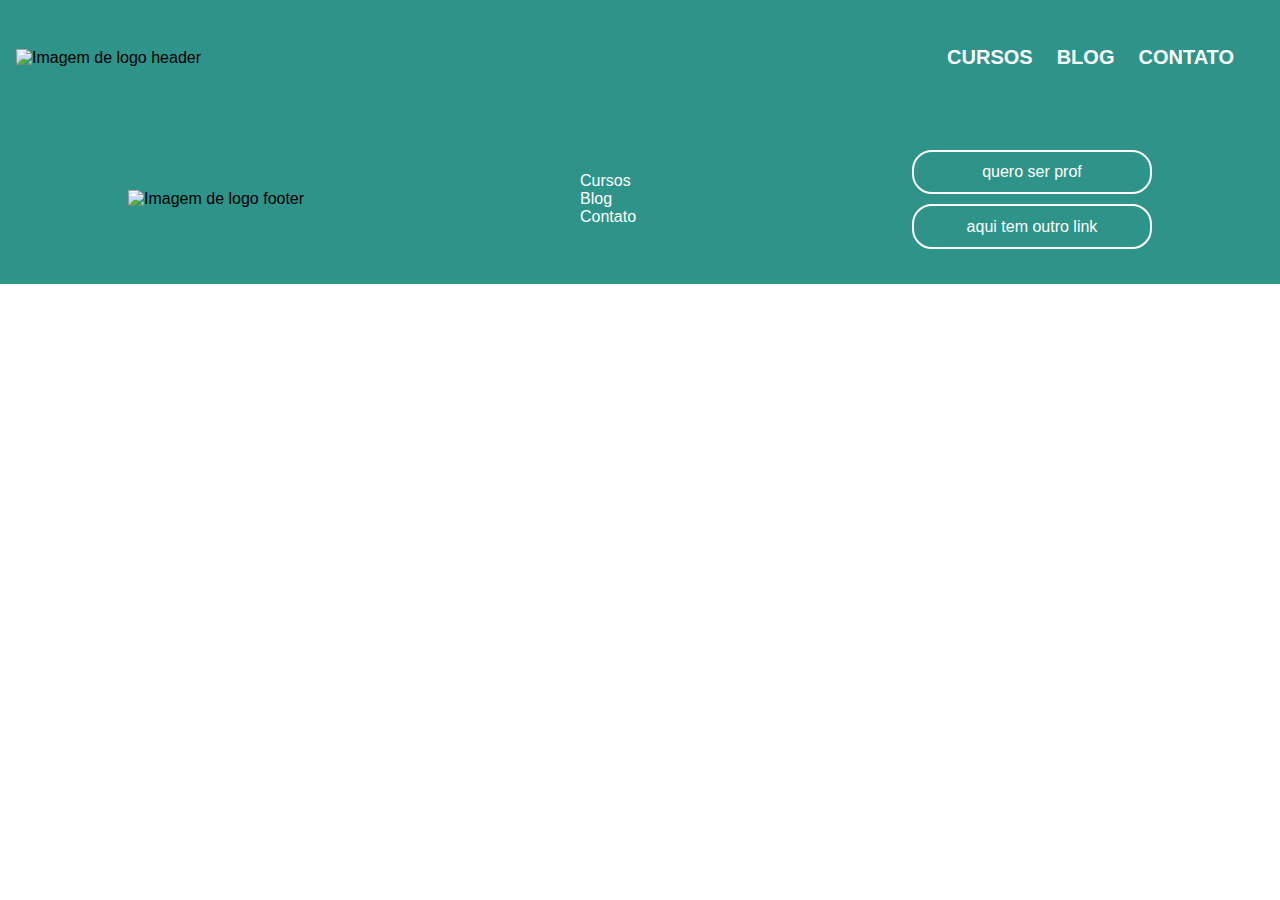
==== blog/blog.html @ bdffdddc "atualização" ====
<!DOCTYPE html>
<html lang="en">
<head>
    <meta charset="UTF-8">
    <meta http-equiv="X-UA-Compatible" content="IE=edge">
    <meta name="viewport" content="width=device-width, initial-scale=1.0">
    <link rel="stylesheet" href="../css/headerFooter.css">
    <link rel="stylesheet" href="">
    <title>Blog</title>
</head>
<header>
    <img src="./dindin-imagens/logo-header.png" alt="Imagem de logo header"></a>
    <nav class="navheader">
        <ul>
            <!-- FALTA LINKAR AS PÁGINAS -->
            <li>
                <a href>Cursos</a>
            </li>
            <li>
                <a href>Blog</a>
            </li>
            <li>
                <a href>Contato</a>
            </li>
        </ul>
    </nav>
</header>
<body>

    <footer>
        <img src="./dindin-imagens/logo-footer.png" alt="Imagem de logo footer">
        <nav class="navfooter">
            <ul>
                <li>
                    <a href="#">Cursos</a>
                </li>
                <li>
                    <a href="#">Blog</a>
                </li>
                <li>
                    <a href="#">Contato</a>
                </li>
            </ul>
        </nav>
        <section class="btnfooter">
            <p>quero ser prof</p>
            <p>aqui tem outro link</p>
        </section>
    </footer>
    </body>
    </html>
---- css/headerFooter.css ----
* {
    margin: 0;
    padding: 0;
    box-sizing: border-box;
    font-family: "Ubuntu", sans-serif;
}

/* header */

header {
    padding: 1em;
    display: flex;
    justify-content: space-between;
    align-items: center;
    background-color: #2E948A;
    width: 100%;
}

header a img {
    display: flex;
    margin-left: auto;
    margin-right: auto;
}

.navheader ul {
    display: flex;  
    justify-content: end;
}

.navheader ul li {
    display: inline;
    padding: 12px;
    list-style: none;
}

.navheader ul li a {
    font-weight: 700;
    font-size: 20px;
    line-height: 23px;
    text-transform: uppercase;
    color: #FDFDFD;
    text-decoration: none;
    
}

/* footer */
  
footer {
      padding: 35px 10%;
      display: flex;
      justify-content: space-between;
      align-items: center;
      background-color: #2E948A;
      width: 100%;
}

nav {
    padding: 2vh;
}

.navfooter ul li {
    list-style: none;
}

.navfooter ul li a {
      text-decoration: none;
      color: #FFF;
}

.btnfooter p  {
      background: #2E948A;
      border: 2px solid #FFFFFF;
      color: #FFFFFF;
      width: 15rem;
      font-weight: 500;
      padding: 0.7rem;
      border-radius: 20px;
      text-align: center;
}

.btnfooter p:hover {
      cursor: pointer;
}

.btnfooter :nth-child(1) {
    margin-bottom: 10px;
}

.btnfooter {
    flex-direction: column;
}
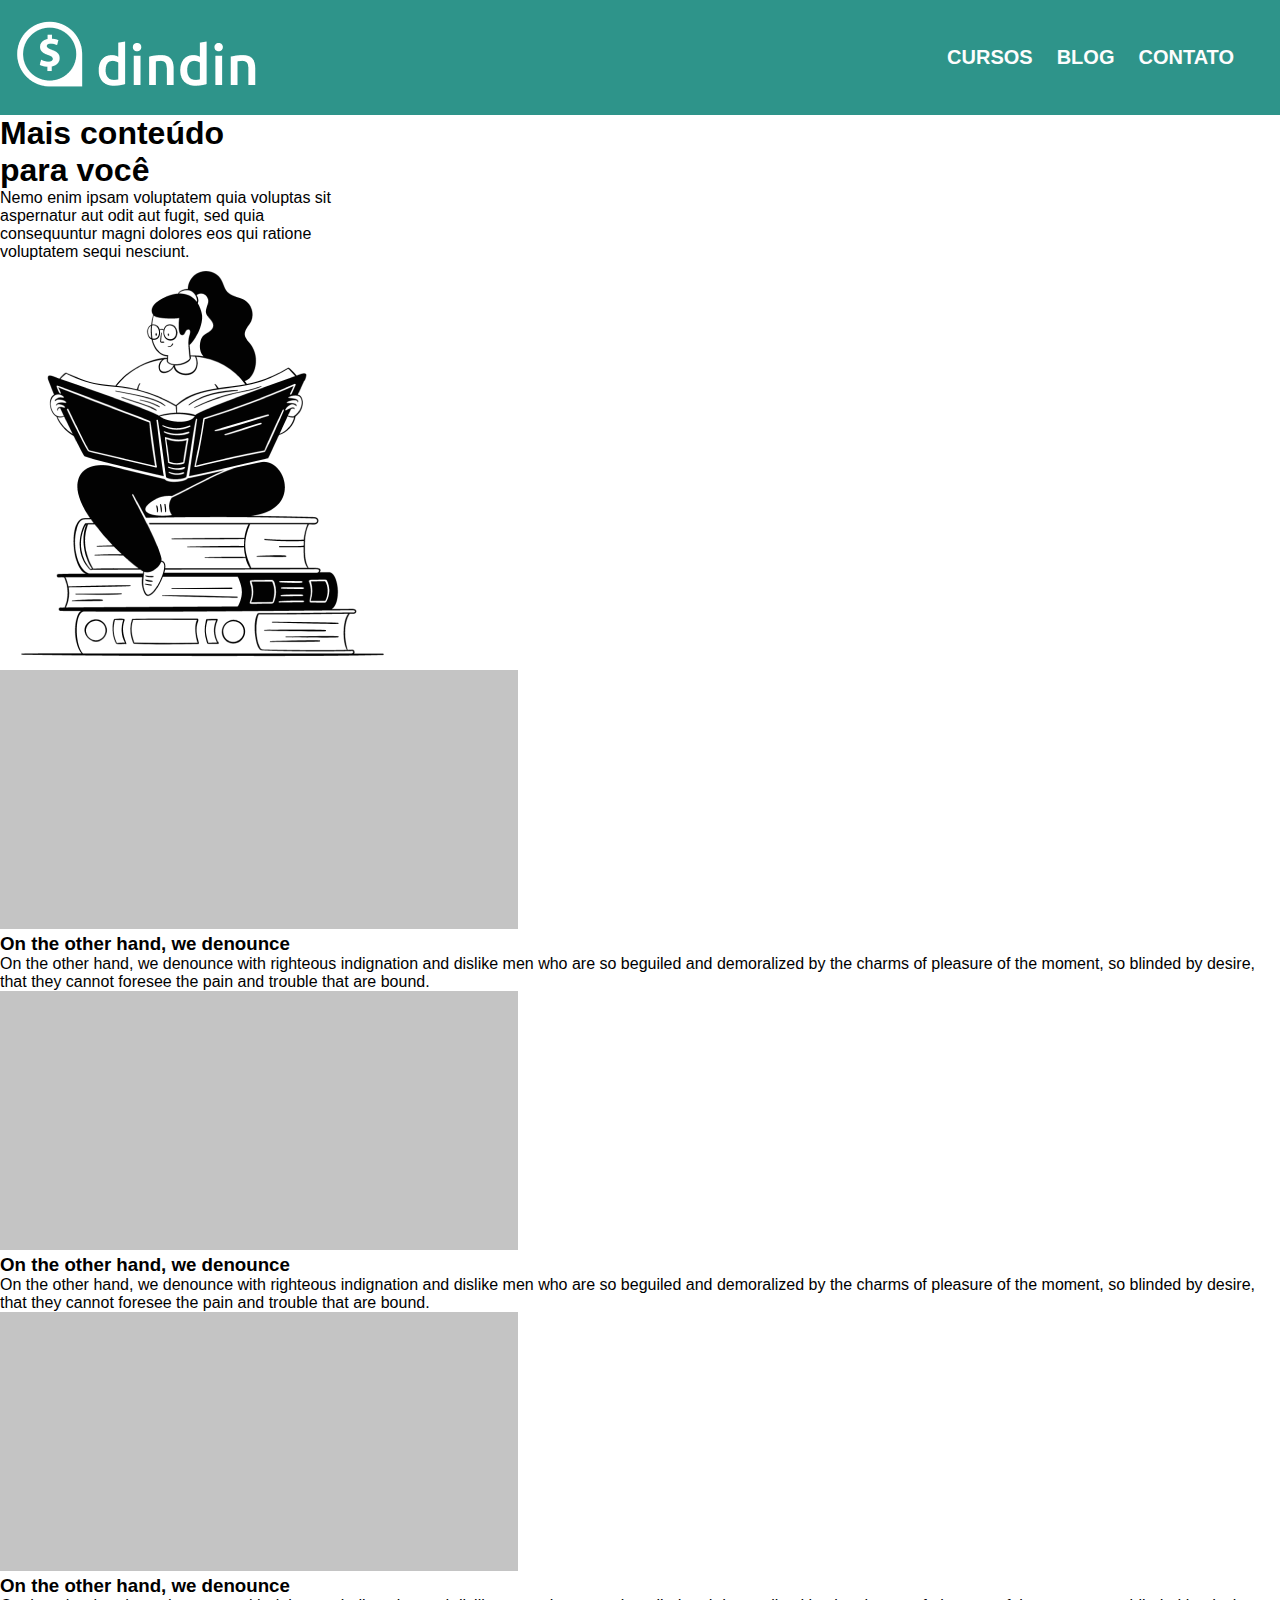
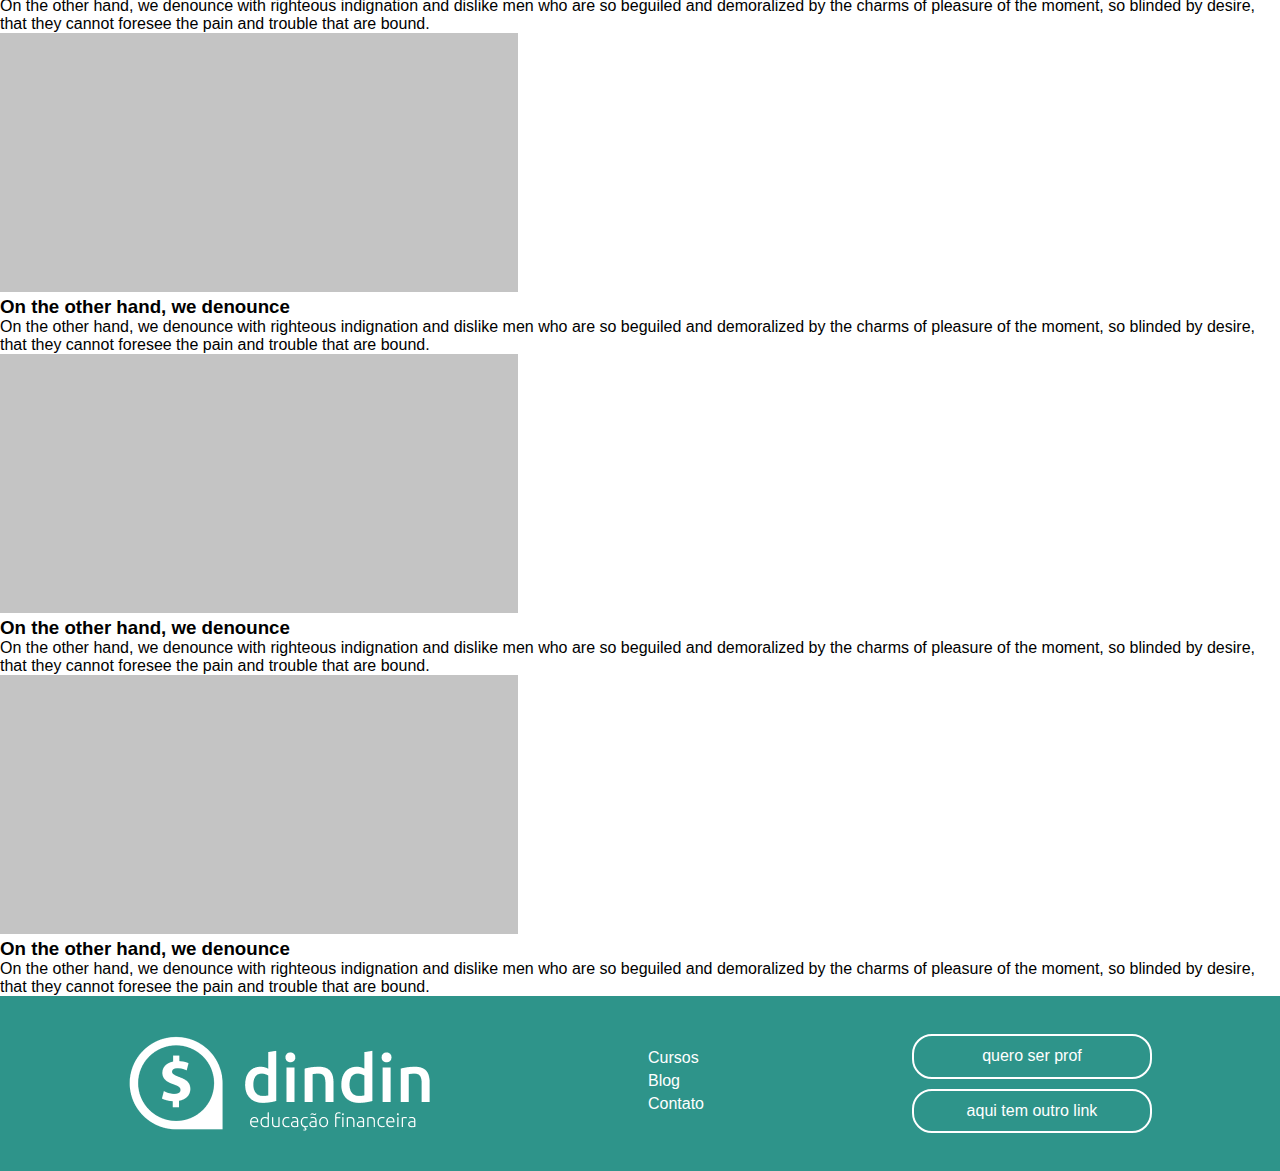
==== commit 51eba4d1: "concluindo css" ====
--- a/blog/blog.html
+++ b/blog/blog.html
@@ -9,7 +9,7 @@
     <title>Blog</title>
 </head>
 <header>
-    <img src="./dindin-imagens/logo-header.png" alt="Imagem de logo header"></a>
+    <img src="../dindin-imagens/logo-header.png" alt="Imagem de logo header"></a>
     <nav class="navheader">
         <ul>
             <!-- FALTA LINKAR AS PÁGINAS -->
@@ -26,9 +26,49 @@
     </nav>
 </header>
 <body>
-
+    <main>
+        <section>
+            <div>
+            <h1>Mais conteúdo <br> para você</h1>
+            <p>Nemo enim ipsam voluptatem quia voluptas sit <br> aspernatur aut odit aut fugit, sed quia <br> consequuntur magni dolores eos qui ratione <br> voluptatem sequi nesciunt. </p>
+            </div>
+            <div>
+            <img src="../dindin-imagens/ilustra-blog.png" alt="Imagem do blog">
+            </div>
+        </section>
+        <section>
+            <img src="../dindin-imagens/Rectangle 21.png" alt="Imagem da section">
+            <h3>On the other hand, we denounce</h3>
+            <p>On the other hand, we denounce with righteous indignation and dislike men who are so beguiled and demoralized by the charms of pleasure of the moment, so blinded by desire, that they cannot foresee the pain and trouble that are bound.</p>
+        </section>
+        <section>
+            <img src="../dindin-imagens/Rectangle 21.png" alt="Imagem da section">
+            <h3>On the other hand, we denounce</h3>
+            <p>On the other hand, we denounce with righteous indignation and dislike men who are so beguiled and demoralized by the charms of pleasure of the moment, so blinded by desire, that they cannot foresee the pain and trouble that are bound.</p>
+        </section>
+        <section>
+            <img src="../dindin-imagens/Rectangle 21.png" alt="Imagem da section">
+            <h3>On the other hand, we denounce</h3>
+            <p>On the other hand, we denounce with righteous indignation and dislike men who are so beguiled and demoralized by the charms of pleasure of the moment, so blinded by desire, that they cannot foresee the pain and trouble that are bound.</p>
+        </section>
+        <section>
+            <img src="../dindin-imagens/Rectangle 21.png" alt="Imagem da section">
+            <h3>On the other hand, we denounce</h3>
+            <p>On the other hand, we denounce with righteous indignation and dislike men who are so beguiled and demoralized by the charms of pleasure of the moment, so blinded by desire, that they cannot foresee the pain and trouble that are bound.</p>
+        </section>
+        <section>
+            <img src="../dindin-imagens/Rectangle 21.png" alt="Imagem da section">
+            <h3>On the other hand, we denounce</h3>
+            <p>On the other hand, we denounce with righteous indignation and dislike men who are so beguiled and demoralized by the charms of pleasure of the moment, so blinded by desire, that they cannot foresee the pain and trouble that are bound.</p>
+        </section>
+        <section>
+            <img src="../dindin-imagens/Rectangle 21.png" alt="Imagem da section">
+            <h3>On the other hand, we denounce</h3>
+            <p>On the other hand, we denounce with righteous indignation and dislike men who are so beguiled and demoralized by the charms of pleasure of the moment, so blinded by desire, that they cannot foresee the pain and trouble that are bound.</p>
+        </section>
+    </main>
     <footer>
-        <img src="./dindin-imagens/logo-footer.png" alt="Imagem de logo footer">
+        <img src="../dindin-imagens/logo-footer.png" alt="Imagem de logo footer">
         <nav class="navfooter">
             <ul>
                 <li>
--- a/css/headerFooter.css
+++ b/css/headerFooter.css
@@ -60,11 +60,14 @@
 
 .navfooter ul li {
     list-style: none;
+    padding: 0 0 5px 0;
+    
 }
 
 .navfooter ul li a {
       text-decoration: none;
       color: #FFF;
+      
 }
 
 .btnfooter p  {
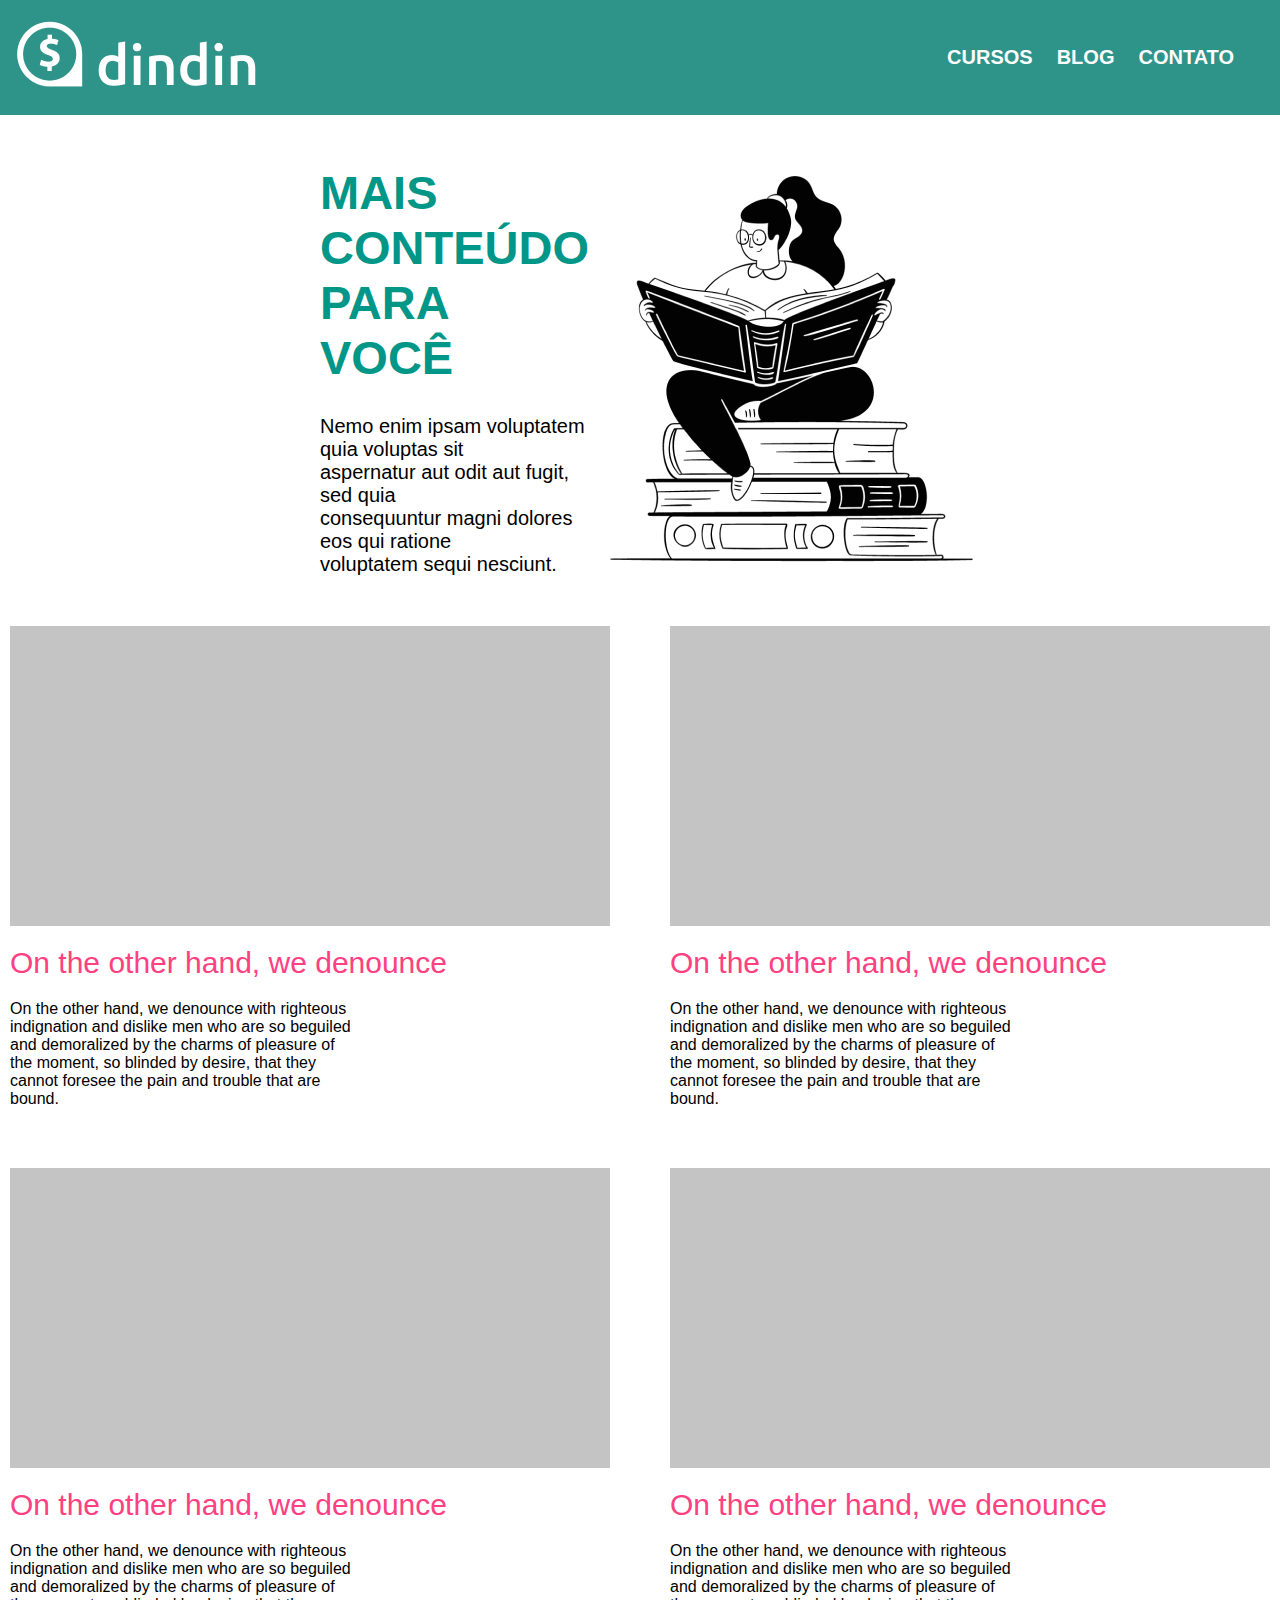
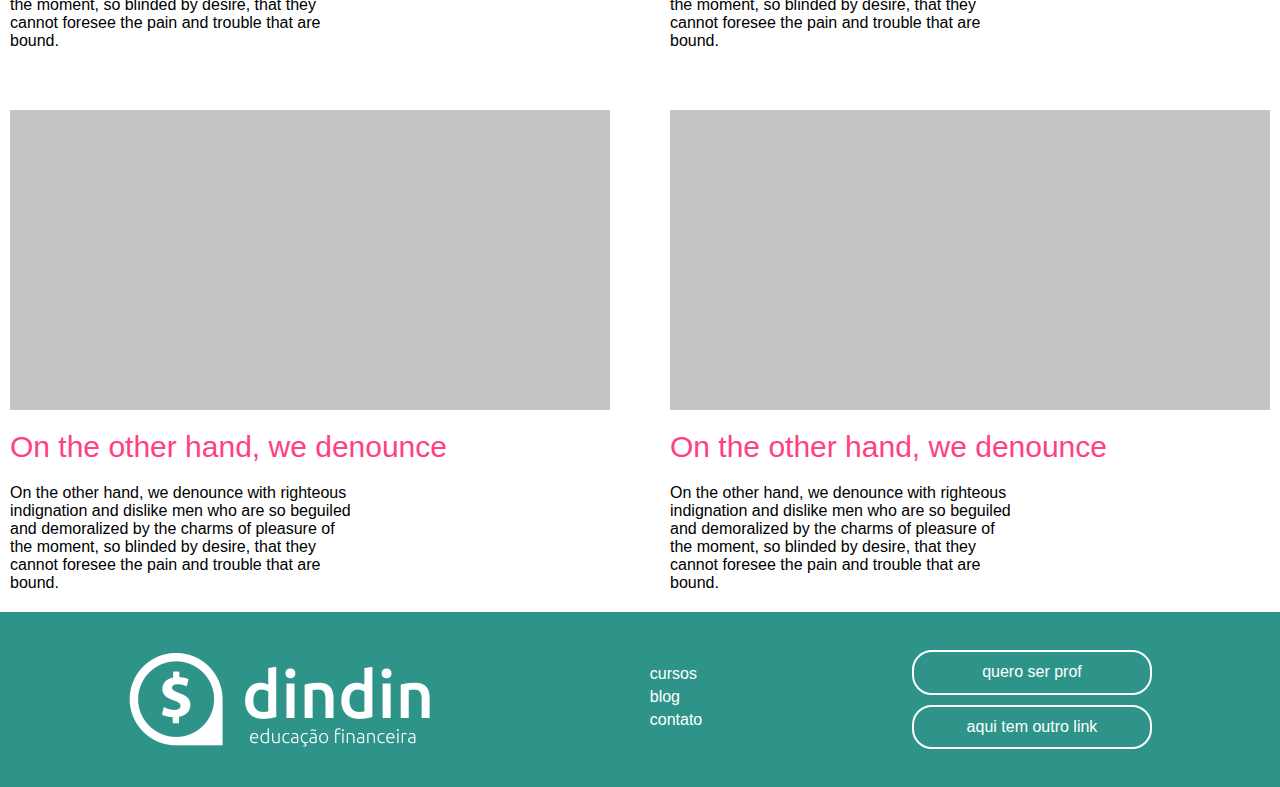
==== commit 58d7b667: "atualizando" ====
--- a/blog/blog.html
+++ b/blog/blog.html
@@ -5,7 +5,7 @@
     <meta http-equiv="X-UA-Compatible" content="IE=edge">
     <meta name="viewport" content="width=device-width, initial-scale=1.0">
     <link rel="stylesheet" href="../css/headerFooter.css">
-    <link rel="stylesheet" href="">
+    <link rel="stylesheet" href="../css/blog.css">
     <title>Blog</title>
 </head>
 <header>
@@ -27,58 +27,60 @@
 </header>
 <body>
     <main>
-        <section>
-            <div>
-            <h1>Mais conteúdo <br> para você</h1>
-            <p>Nemo enim ipsam voluptatem quia voluptas sit <br> aspernatur aut odit aut fugit, sed quia <br> consequuntur magni dolores eos qui ratione <br> voluptatem sequi nesciunt. </p>
+        <section id="container1">
+            <div id="titulo">
+                <h1>MAIS CONTEÚDO <br> PARA VOCÊ<h1>
+                <p>Nemo enim ipsam voluptatem quia voluptas sit <br> aspernatur aut odit aut fugit, sed quia <br> consequuntur magni dolores eos qui ratione <br> voluptatem sequi nesciunt. </p>
             </div>
-            <div>
-            <img src="../dindin-imagens/ilustra-blog.png" alt="Imagem do blog">
-            </div>
+            <aside>
+                <img src="../dindin-imagens/ilustra-blog.png" alt="Imagem do blog">
+            </aside>
         </section>
-        <section>
-            <img src="../dindin-imagens/Rectangle 21.png" alt="Imagem da section">
-            <h3>On the other hand, we denounce</h3>
-            <p>On the other hand, we denounce with righteous indignation and dislike men who are so beguiled and demoralized by the charms of pleasure of the moment, so blinded by desire, that they cannot foresee the pain and trouble that are bound.</p>
-        </section>
-        <section>
-            <img src="../dindin-imagens/Rectangle 21.png" alt="Imagem da section">
-            <h3>On the other hand, we denounce</h3>
-            <p>On the other hand, we denounce with righteous indignation and dislike men who are so beguiled and demoralized by the charms of pleasure of the moment, so blinded by desire, that they cannot foresee the pain and trouble that are bound.</p>
-        </section>
-        <section>
-            <img src="../dindin-imagens/Rectangle 21.png" alt="Imagem da section">
-            <h3>On the other hand, we denounce</h3>
-            <p>On the other hand, we denounce with righteous indignation and dislike men who are so beguiled and demoralized by the charms of pleasure of the moment, so blinded by desire, that they cannot foresee the pain and trouble that are bound.</p>
-        </section>
-        <section>
-            <img src="../dindin-imagens/Rectangle 21.png" alt="Imagem da section">
-            <h3>On the other hand, we denounce</h3>
-            <p>On the other hand, we denounce with righteous indignation and dislike men who are so beguiled and demoralized by the charms of pleasure of the moment, so blinded by desire, that they cannot foresee the pain and trouble that are bound.</p>
-        </section>
-        <section>
-            <img src="../dindin-imagens/Rectangle 21.png" alt="Imagem da section">
-            <h3>On the other hand, we denounce</h3>
-            <p>On the other hand, we denounce with righteous indignation and dislike men who are so beguiled and demoralized by the charms of pleasure of the moment, so blinded by desire, that they cannot foresee the pain and trouble that are bound.</p>
-        </section>
-        <section>
-            <img src="../dindin-imagens/Rectangle 21.png" alt="Imagem da section">
-            <h3>On the other hand, we denounce</h3>
-            <p>On the other hand, we denounce with righteous indignation and dislike men who are so beguiled and demoralized by the charms of pleasure of the moment, so blinded by desire, that they cannot foresee the pain and trouble that are bound.</p>
-        </section>
+        <article class="texto">
+            <section>
+                <img src="../dindin-imagens/Rectangle 21.png" alt="Imagem da section">
+                <h3>On the other hand, we denounce</h3>
+                <p>On the other hand, we denounce with righteous indignation and dislike men who are so beguiled and demoralized by the charms of pleasure of the moment, so blinded by desire, that they cannot foresee the pain and trouble that are bound.</p>
+            </section>
+            <section>
+                <img src="../dindin-imagens/Rectangle 21.png" alt="Imagem da section">
+                <h3>On the other hand, we denounce</h3>
+                <p>On the other hand, we denounce with righteous indignation and dislike men who are so beguiled and demoralized by the charms of pleasure of the moment, so blinded by desire, that they cannot foresee the pain and trouble that are bound.</p>
+            </section>
+            <section>
+                <img src="../dindin-imagens/Rectangle 21.png" alt="Imagem da section">
+                <h3>On the other hand, we denounce</h3>
+                <p>On the other hand, we denounce with righteous indignation and dislike men who are so beguiled and demoralized by the charms of pleasure of the moment, so blinded by desire, that they cannot foresee the pain and trouble that are bound.</p>
+            </section>
+            <section>
+                <img src="../dindin-imagens/Rectangle 21.png" alt="Imagem da section">
+                <h3>On the other hand, we denounce</h3>
+                <p>On the other hand, we denounce with righteous indignation and dislike men who are so beguiled and demoralized by the charms of pleasure of the moment, so blinded by desire, that they cannot foresee the pain and trouble that are bound.</p>
+            </section>
+            <section>
+                <img src="../dindin-imagens/Rectangle 21.png" alt="Imagem da section">
+                <h3>On the other hand, we denounce</h3>
+                <p>On the other hand, we denounce with righteous indignation and dislike men who are so beguiled and demoralized by the charms of pleasure of the moment, so blinded by desire, that they cannot foresee the pain and trouble that are bound.</p>
+            </section>
+            <section>
+                <img src="../dindin-imagens/Rectangle 21.png" alt="Imagem da section">
+                <h3>On the other hand, we denounce</h3>
+                <p>On the other hand, we denounce with righteous indignation and dislike men who are so beguiled and demoralized by the charms of pleasure of the moment, so blinded by desire, that they cannot foresee the pain and trouble that are bound.</p>
+            </section>
+        </article>
     </main>
     <footer>
         <img src="../dindin-imagens/logo-footer.png" alt="Imagem de logo footer">
         <nav class="navfooter">
             <ul>
                 <li>
-                    <a href="#">Cursos</a>
+                    <a href="../Hands On 1/cursos/cursos.html">cursos</a>
                 </li>
                 <li>
-                    <a href="#">Blog</a>
+                    <a href="../Hands On 1/blog/blog.html">blog</a>
                 </li>
                 <li>
-                    <a href="#">Contato</a>
+                    <a href="../Hands On 1/contato/contato.html">contato</a>
                 </li>
             </ul>
         </nav>
--- a/css/blog.css
+++ b/css/blog.css
@@ -0,0 +1,63 @@
+* {
+    margin: 0;
+    padding: 0;
+    box-sizing: border-box;
+    font-family: "Ubuntu", sans-serif;
+}
+
+#titulo {
+    display: flex;
+    justify-content: center;
+    flex-direction: column;
+}
+
+#container1 {
+    display: flex;
+    align-items: center;
+    justify-content: space-between;
+    padding: 50px 25%;
+}
+
+#container1 h1 {
+    font-weight: 700;
+    font-size: 47px;
+    color: #009688;
+}
+
+#container1 p {
+    padding-top: 30px;
+    font-weight: 300;
+    font-size: 20px;
+    color: #000000;
+}
+
+/* Article */
+
+.texto section {
+    display: flex;
+    flex-direction: column;
+    justify-content: center;
+    width: 600px;
+    margin: 0 auto;
+}
+
+.texto {
+    display: flex;
+    align-items: center;
+    justify-content: space-evenly;
+    flex-wrap: wrap;
+    /* padding: 10px 10%; */
+    gap: 40px;
+}
+
+.texto p {
+    width: 350px;
+    padding-bottom: 20px;
+}
+
+.texto h3 {
+    color: #FF4081;
+    font-weight: 500;
+    font-size: 30px;  
+    padding: 20px 0;
+}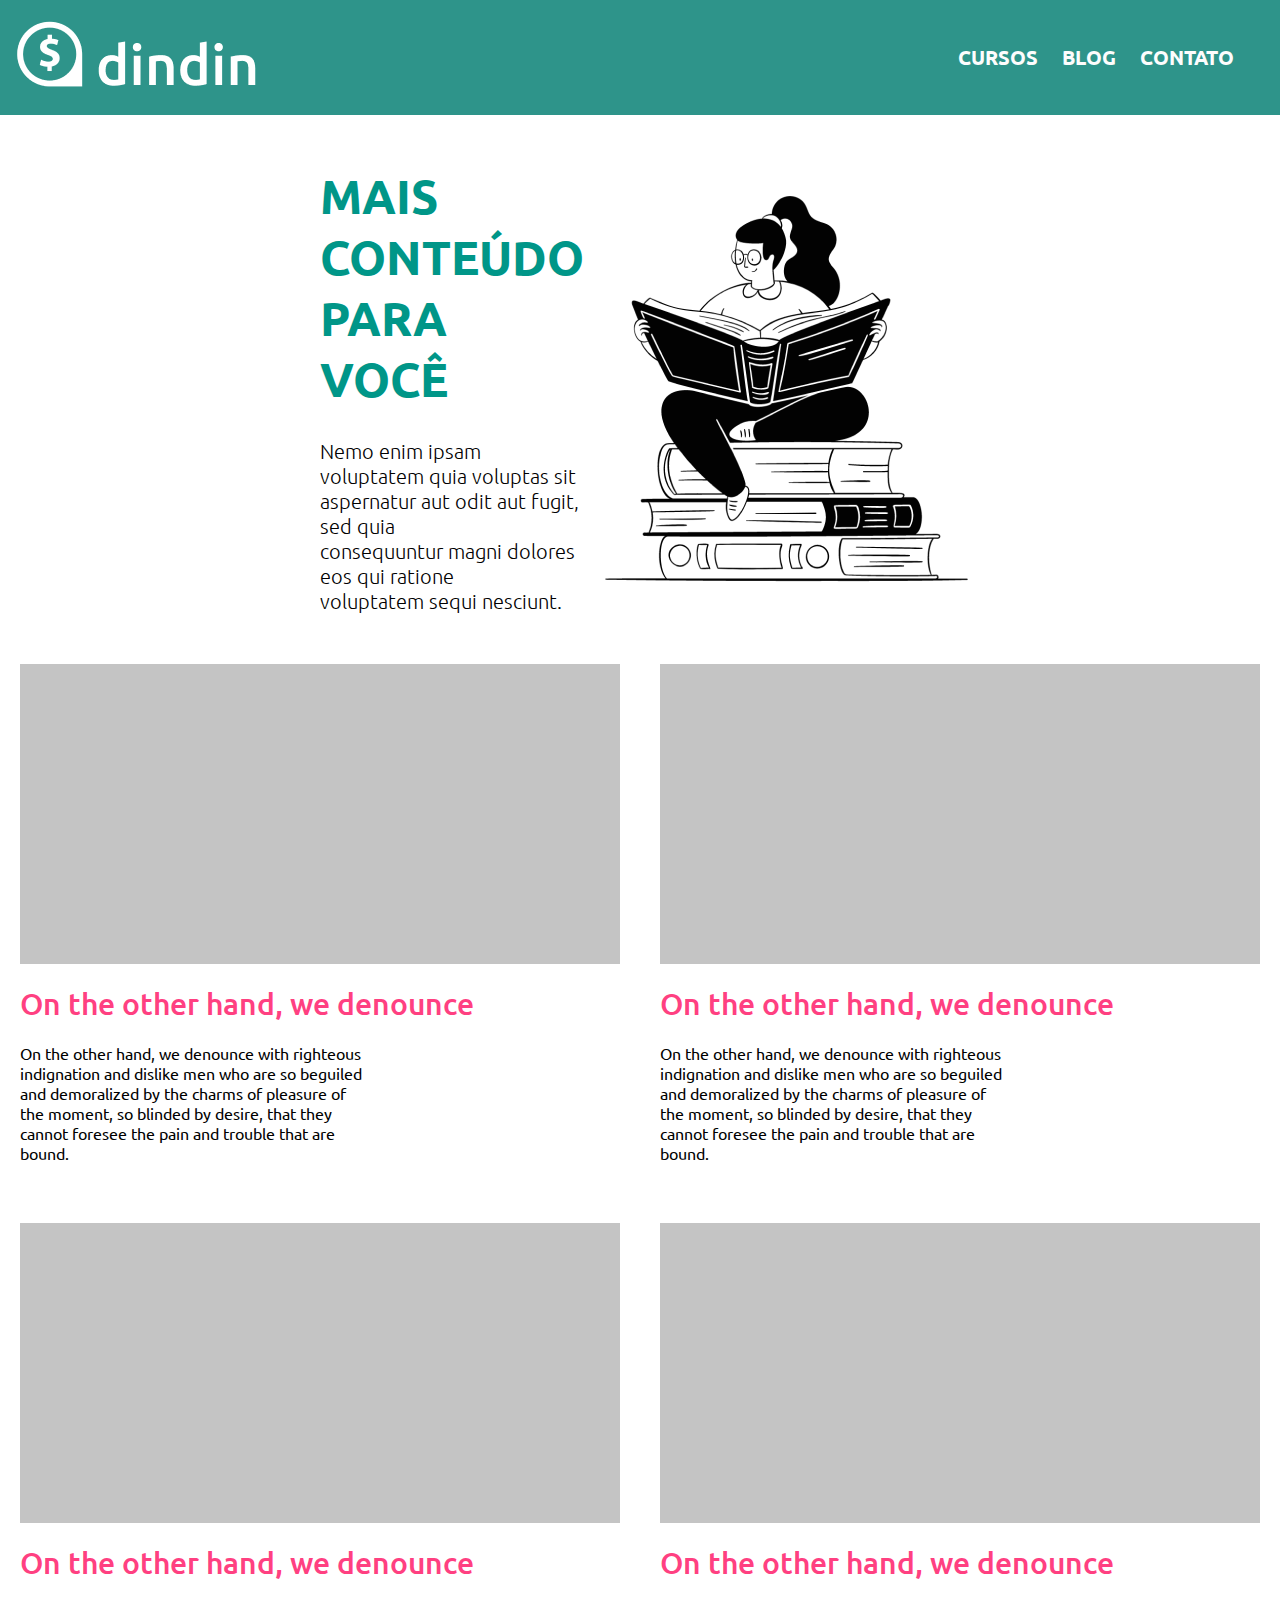
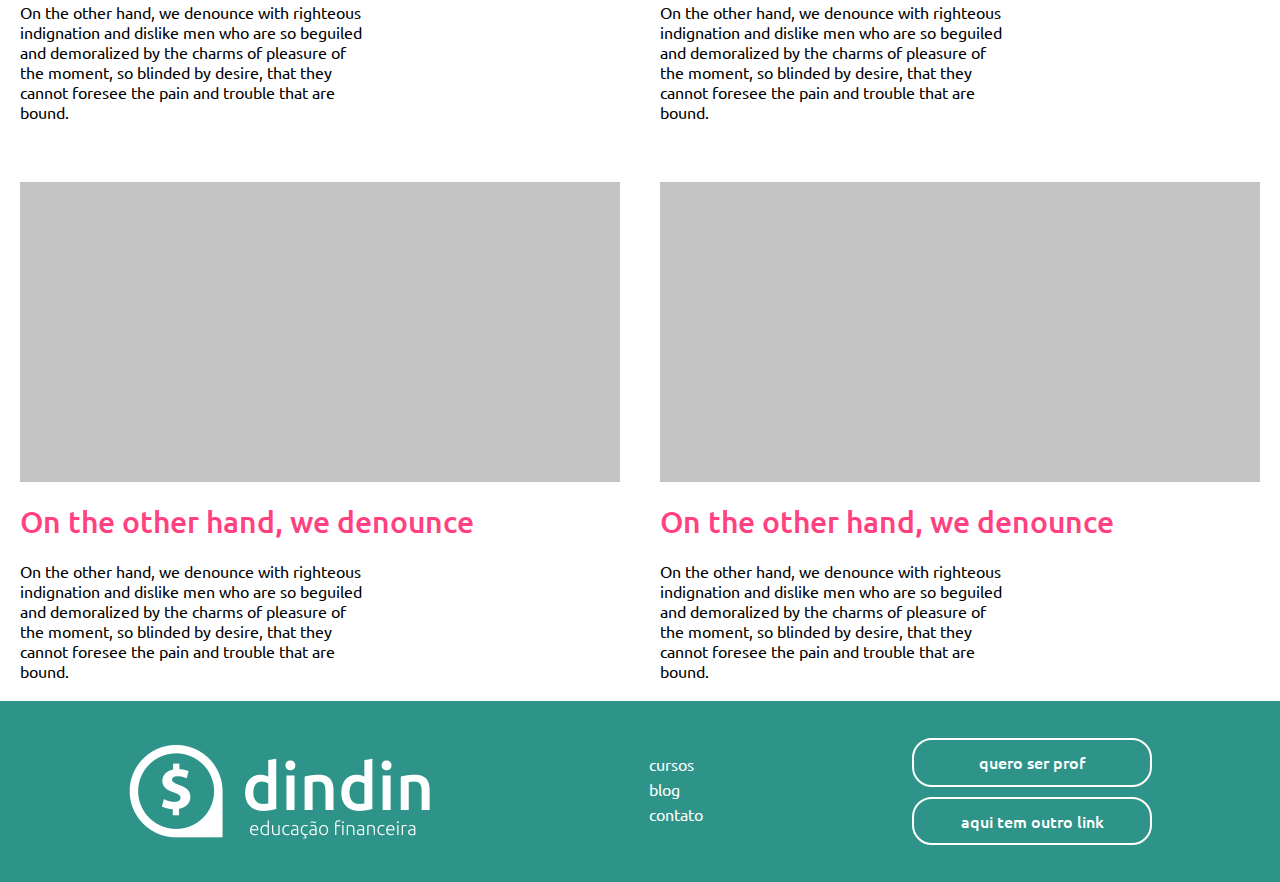
==== commit c0e12408: "conclusão css" ====
--- a/blog/blog.html
+++ b/blog/blog.html
@@ -4,6 +4,9 @@
     <meta charset="UTF-8">
     <meta http-equiv="X-UA-Compatible" content="IE=edge">
     <meta name="viewport" content="width=device-width, initial-scale=1.0">
+    <link rel="preconnect" href="https://fonts.googleapis.com">
+    <link rel="preconnect" href="https://fonts.gstatic.com" crossorigin>
+    <link href="https://fonts.googleapis.com/css2?family=Montserrat:wght@100;300;700&family=Poppins:ital,wght@1,300&family=Ubuntu:wght@300&display=swap" rel="stylesheet">
     <link rel="stylesheet" href="../css/headerFooter.css">
     <link rel="stylesheet" href="../css/blog.css">
     <title>Blog</title>
--- a/css/blog.css
+++ b/css/blog.css
@@ -4,6 +4,9 @@
     box-sizing: border-box;
     font-family: "Ubuntu", sans-serif;
 }
+
+/* atalho para cores */
+/* :root{} */
 
 #titulo {
     display: flex;
@@ -33,26 +36,19 @@
 
 /* Article */
 
+.texto {
+    display: flex;
+    align-items: center;
+    justify-content: center;
+    flex-wrap: wrap;
+    gap: 40px;
+}
+
 .texto section {
     display: flex;
     flex-direction: column;
     justify-content: center;
     width: 600px;
-    margin: 0 auto;
-}
-
-.texto {
-    display: flex;
-    align-items: center;
-    justify-content: space-evenly;
-    flex-wrap: wrap;
-    /* padding: 10px 10%; */
-    gap: 40px;
-}
-
-.texto p {
-    width: 350px;
-    padding-bottom: 20px;
 }
 
 .texto h3 {
@@ -60,4 +56,9 @@
     font-weight: 500;
     font-size: 30px;  
     padding: 20px 0;
+}
+
+.texto p {
+    width: 350px;
+    padding-bottom: 20px;
 }